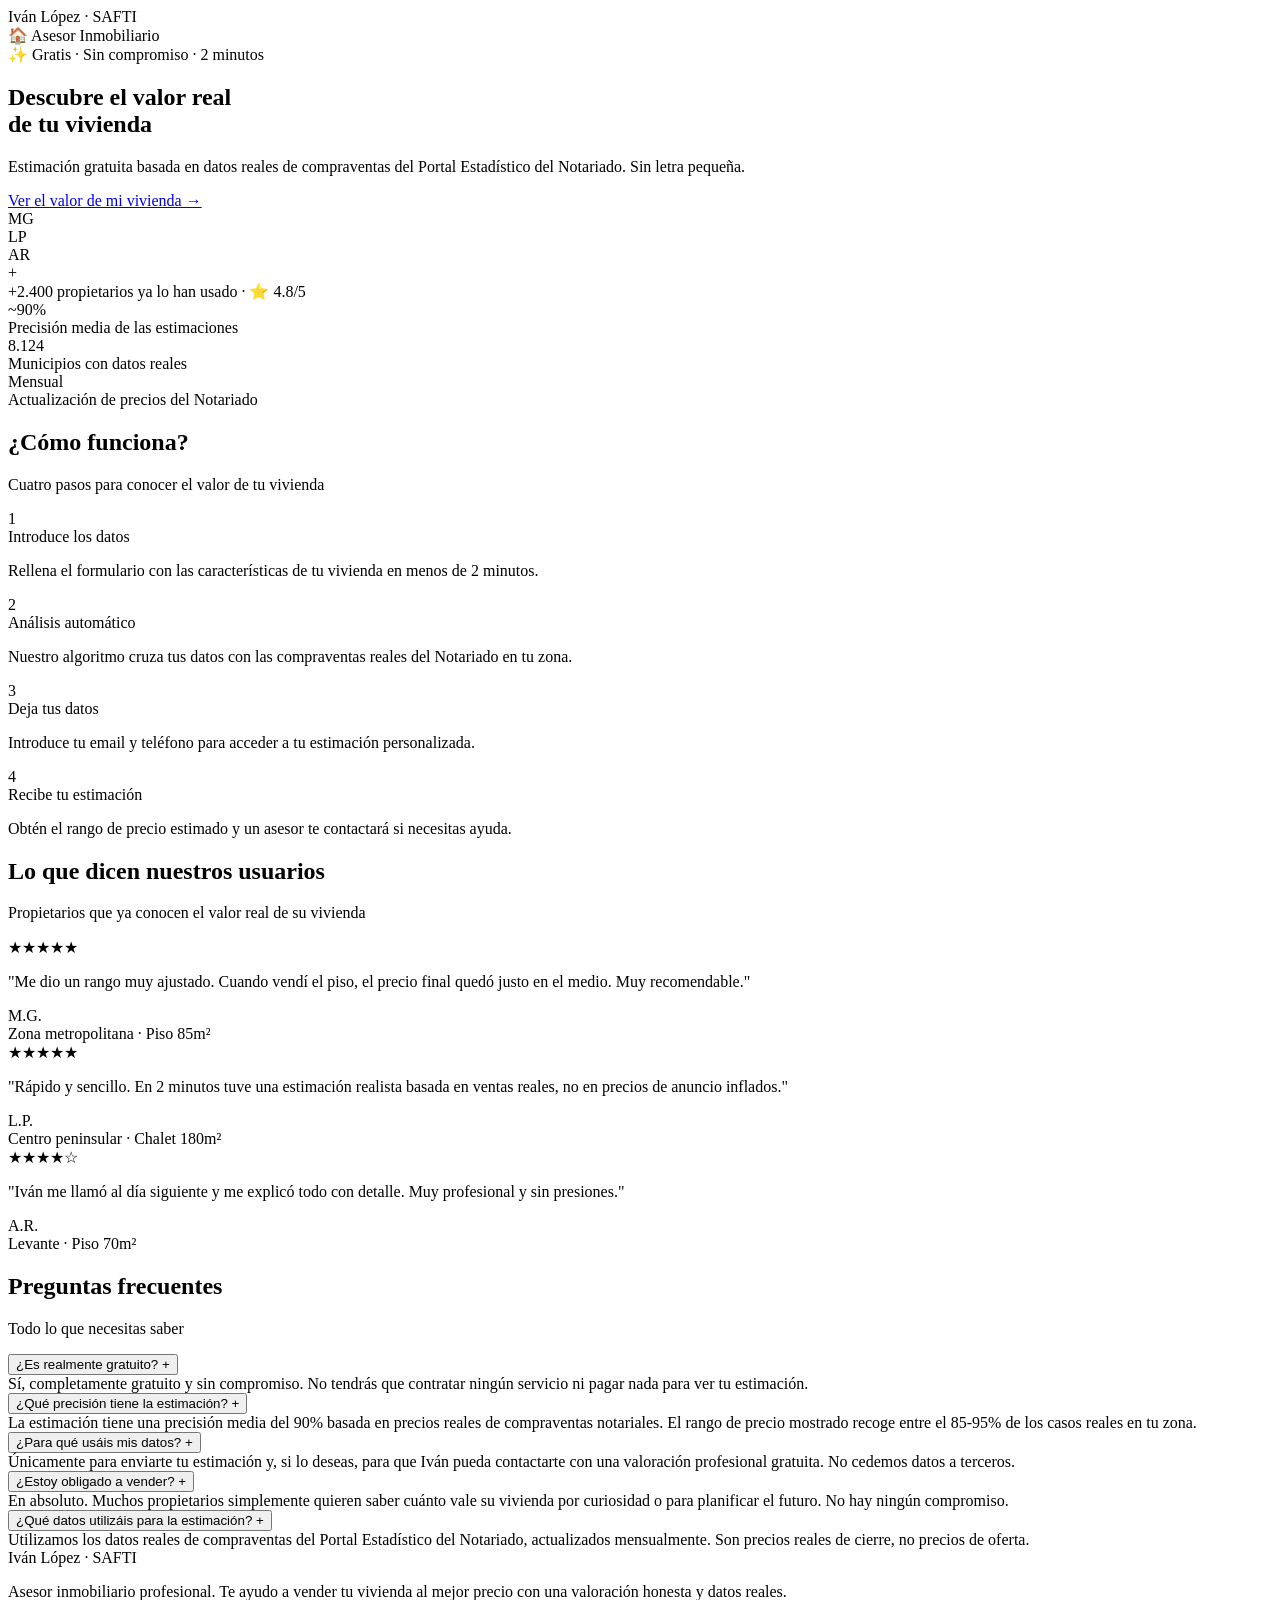
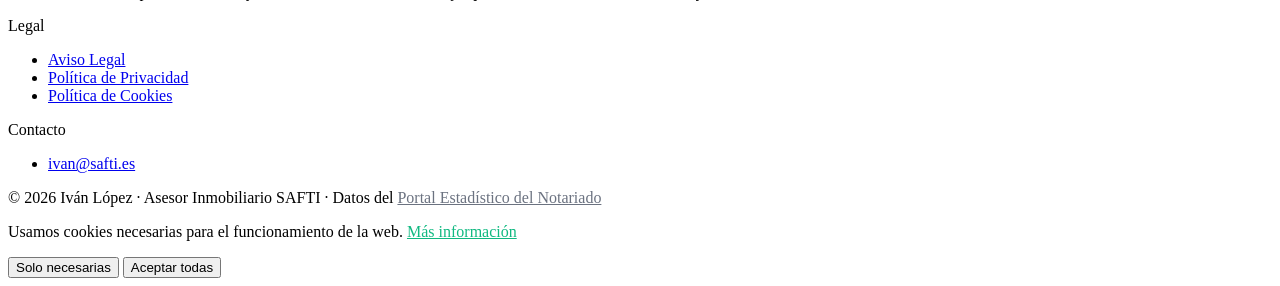
==== index.html @ a390121f "Meta CAPI + GHL vía Supabase Edge Functions, tracking UTM/fbclid, búsqueda combinada CP+calle" ====
<!DOCTYPE html>
<html lang="es">

<head>
    <meta charset="UTF-8">
    <meta name="viewport" content="width=device-width, initial-scale=1.0">
    <title>¿Cuánto vale tu vivienda? — Calculadora gratuita · Iván López SAFTI</title>
    <meta name="description" content="Descubre el valor real de tu vivienda en 2 minutos. Estimación gratuita basada en datos reales del Portal Estadístico del Notariado.">
    <link rel="stylesheet" href="css/styles.css">
    <link rel="icon" href="data:image/svg+xml,<svg xmlns=%22http://www.w3.org/2000/svg%22 viewBox=%220 0 100 100%22><rect width=%22100%22 height=%22100%22 rx=%2212%22 fill=%22%2310b981%22/><text x=%2250%22 y=%2272%22 font-size=%2262%22 text-anchor=%22middle%22 fill=%22white%22 font-family=%22system-ui%22>⌂</text></svg>" type="image/svg+xml">
    <link rel="shortcut icon" href="data:image/svg+xml,<svg xmlns=%22http://www.w3.org/2000/svg%22 viewBox=%220 0 100 100%22><rect width=%22100%22 height=%22100%22 rx=%2212%22 fill=%22%2310b981%22/><text x=%2250%22 y=%2272%22 font-size=%2262%22 text-anchor=%22middle%22 fill=%22white%22 font-family=%22system-ui%22>⌂</text></svg>" type="image/svg+xml">
</head>
<body>

    <!-- HEADER -->
    <header class="header">
        <div class="container">
            <div class="header__inner">
                <div class="header__logo">Iván López <span>· SAFTI</span></div>
                <div class="header__badge">🏠 Asesor Inmobiliario</div>
            </div>
        </div>
    </header>

    <!-- HERO -->
    <section class="hero">
        <div class="container">
            <div class="hero__badge">✨ Gratis · Sin compromiso · 2 minutos</div>
            <h1 class="hero__titulo">Descubre el valor real<br>de <span>tu vivienda</span></h1>
            <p class="hero__subtitulo">Estimación gratuita basada en datos reales de compraventas del Portal Estadístico del Notariado. Sin letra pequeña.</p>
            <div class="hero__cta">
                <a href="typeform.html" class="btn btn--primary btn--lg">Ver el valor de mi vivienda →</a>
            </div>
            <div class="hero__social">
                <div class="hero__avatares">
                    <div class="hero__avatar">MG</div>
                    <div class="hero__avatar">LP</div>
                    <div class="hero__avatar">AR</div>
                    <div class="hero__avatar">+</div>
                </div>
                <span>+2.400 propietarios ya lo han usado · ⭐ 4.8/5</span>
            </div>
        </div>
    </section>

    <!-- STATS -->
    <section class="stats">
        <div class="container">
            <div class="stats__grid">
                <div>
                    <div class="stats__numero">~90%</div>
                    <div class="stats__label">Precisión media de las estimaciones</div>
                </div>
                <div>
                    <div class="stats__numero">8.124</div>
                    <div class="stats__label">Municipios con datos reales</div>
                </div>
                <div>
                    <div class="stats__numero">Mensual</div>
                    <div class="stats__label">Actualización de precios del Notariado</div>
                </div>
            </div>
        </div>
    </section>

    <!-- CÓMO FUNCIONA -->
    <section class="como-funciona">
        <div class="container">
            <h2 class="section__titulo">¿Cómo funciona?</h2>
            <p class="section__subtitulo">Cuatro pasos para conocer el valor de tu vivienda</p>
            <div class="pasos__grid">
                <div class="paso">
                    <div class="paso__numero">1</div>
                    <div class="paso__titulo">Introduce los datos</div>
                    <p class="paso__texto">Rellena el formulario con las características de tu vivienda en menos de 2 minutos.</p>
                </div>
                <div class="paso">
                    <div class="paso__numero">2</div>
                    <div class="paso__titulo">Análisis automático</div>
                    <p class="paso__texto">Nuestro algoritmo cruza tus datos con las compraventas reales del Notariado en tu zona.</p>
                </div>
                <div class="paso">
                    <div class="paso__numero">3</div>
                    <div class="paso__titulo">Deja tus datos</div>
                    <p class="paso__texto">Introduce tu email y teléfono para acceder a tu estimación personalizada.</p>
                </div>
                <div class="paso">
                    <div class="paso__numero">4</div>
                    <div class="paso__titulo">Recibe tu estimación</div>
                    <p class="paso__texto">Obtén el rango de precio estimado y un asesor te contactará si necesitas ayuda.</p>
                </div>
            </div>
        </div>
    </section>
    
    <!-- TESTIMONIOS -->
    <section class="testimonios">
        <div class="container">
            <h2 class="section__titulo">Lo que dicen nuestros usuarios</h2>
            <p class="section__subtitulo">Propietarios que ya conocen el valor real de su vivienda</p>
            <div class="testimonios__grid">
                <div class="testimonio">
                    <div class="testimonio__estrellas">★★★★★</div>
                    <p class="testimonio__texto">"Me dio un rango muy ajustado. Cuando vendí el piso, el precio final quedó justo en el medio. Muy recomendable."</p>
                    <div class="testimonio__autor">M.G.</div>
                    <div class="testimonio__lugar">Zona metropolitana · Piso 85m²</div>
                </div>
                <div class="testimonio">
                    <div class="testimonio__estrellas">★★★★★</div>
                    <p class="testimonio__texto">"Rápido y sencillo. En 2 minutos tuve una estimación realista basada en ventas reales, no en precios de anuncio inflados."</p>
                    <div class="testimonio__autor">L.P.</div>
                    <div class="testimonio__lugar">Centro peninsular · Chalet 180m²</div>
                </div>
                <div class="testimonio">
                    <div class="testimonio__estrellas">★★★★☆</div>
                    <p class="testimonio__texto">"Iván me llamó al día siguiente y me explicó todo con detalle. Muy profesional y sin presiones."</p>
                    <div class="testimonio__autor">A.R.</div>
                    <div class="testimonio__lugar">Levante · Piso 70m²</div>
                </div>
            </div>
        </div>
    </section>

    <!-- FAQ -->
    <section class="faq">
        <div class="container">
            <h2 class="section__titulo">Preguntas frecuentes</h2>
            <p class="section__subtitulo">Todo lo que necesitas saber</p>
            <div class="faq__lista">

                <div class="faq__item">
                    <button class="faq__pregunta">
                        ¿Es realmente gratuito?
                        <span class="faq__icono">+</span>
                    </button>
                    <div class="faq__respuesta">Sí, completamente gratuito y sin compromiso. No tendrás que contratar ningún servicio ni pagar nada para ver tu estimación.</div>
                </div>

                <div class="faq__item">
                    <button class="faq__pregunta">
                        ¿Qué precisión tiene la estimación?
                        <span class="faq__icono">+</span>
                    </button>
                    <div class="faq__respuesta">La estimación tiene una precisión media del 90% basada en precios reales de compraventas notariales. El rango de precio mostrado recoge entre el 85-95% de los casos reales en tu zona.</div>
                </div>

                <div class="faq__item">
                    <button class="faq__pregunta">
                        ¿Para qué usáis mis datos?
                        <span class="faq__icono">+</span>
                    </button>
                    <div class="faq__respuesta">Únicamente para enviarte tu estimación y, si lo deseas, para que Iván pueda contactarte con una valoración profesional gratuita. No cedemos datos a terceros.</div>
                </div>

                <div class="faq__item">
                    <button class="faq__pregunta">
                        ¿Estoy obligado a vender?
                        <span class="faq__icono">+</span>
                    </button>
                    <div class="faq__respuesta">En absoluto. Muchos propietarios simplemente quieren saber cuánto vale su vivienda por curiosidad o para planificar el futuro. No hay ningún compromiso.</div>
                </div>

                <div class="faq__item">
                    <button class="faq__pregunta">
                        ¿Qué datos utilizáis para la estimación?
                        <span class="faq__icono">+</span>
                    </button>
                    <div class="faq__respuesta">Utilizamos los datos reales de compraventas del Portal Estadístico del Notariado, actualizados mensualmente. Son precios reales de cierre, no precios de oferta.</div>
                </div>

            </div>
        </div>
    </section>

    <!-- FOOTER -->
    <footer class="footer">
        <div class="container">
            <div class="footer__grid">
                <div>
                    <div class="footer__titulo">Iván López · SAFTI</div>
                    <p class="footer__texto">Asesor inmobiliario profesional. Te ayudo a vender tu vivienda al mejor precio con una valoración honesta y datos reales.</p>
                </div>
                <div>
                    <div class="footer__titulo">Legal</div>
                    <ul class="footer__links">
                        <li><a href="legal.html#aviso">Aviso Legal</a></li>
                        <li><a href="legal.html#privacidad">Política de Privacidad</a></li>
                        <li><a href="legal.html#cookies">Política de Cookies</a></li>
                    </ul>
                </div>
                <div>
                    <div class="footer__titulo">Contacto</div>
                    <ul class="footer__links">
                        <li><a href="mailto:ivan@safti.es">ivan@safti.es</a></li>
                    </ul>
                </div>
            </div>
            <div class="footer__bottom">
                <p>© 2026 Iván López · Asesor Inmobiliario SAFTI · Datos del <a href="https://penotariado.com" target="_blank" style="color:#6b7280">Portal Estadístico del Notariado</a></p>
            </div>
        </div>
    </footer>

    <!-- BANNER COOKIES -->
    <div class="cookies-banner" id="cookies-banner">
        <div class="cookies-banner__inner">
            <p class="cookies-banner__texto">
                Usamos cookies necesarias para el funcionamiento de la web.
                <a href="legal.html#cookies" style="color:#10b981">Más información</a>
            </p>
            <div class="cookies-banner__botones">
                <button class="btn--cookies-reject" onclick="rechazarCookies()">Solo necesarias</button>
                <button class="btn--cookies-accept" onclick="aceptarCookies()">Aceptar todas</button>
            </div>
        </div>
    </div>

    <script src="js/tracking.js"></script>
    <script src="js/cookies.js"></script>

</body>
</html>
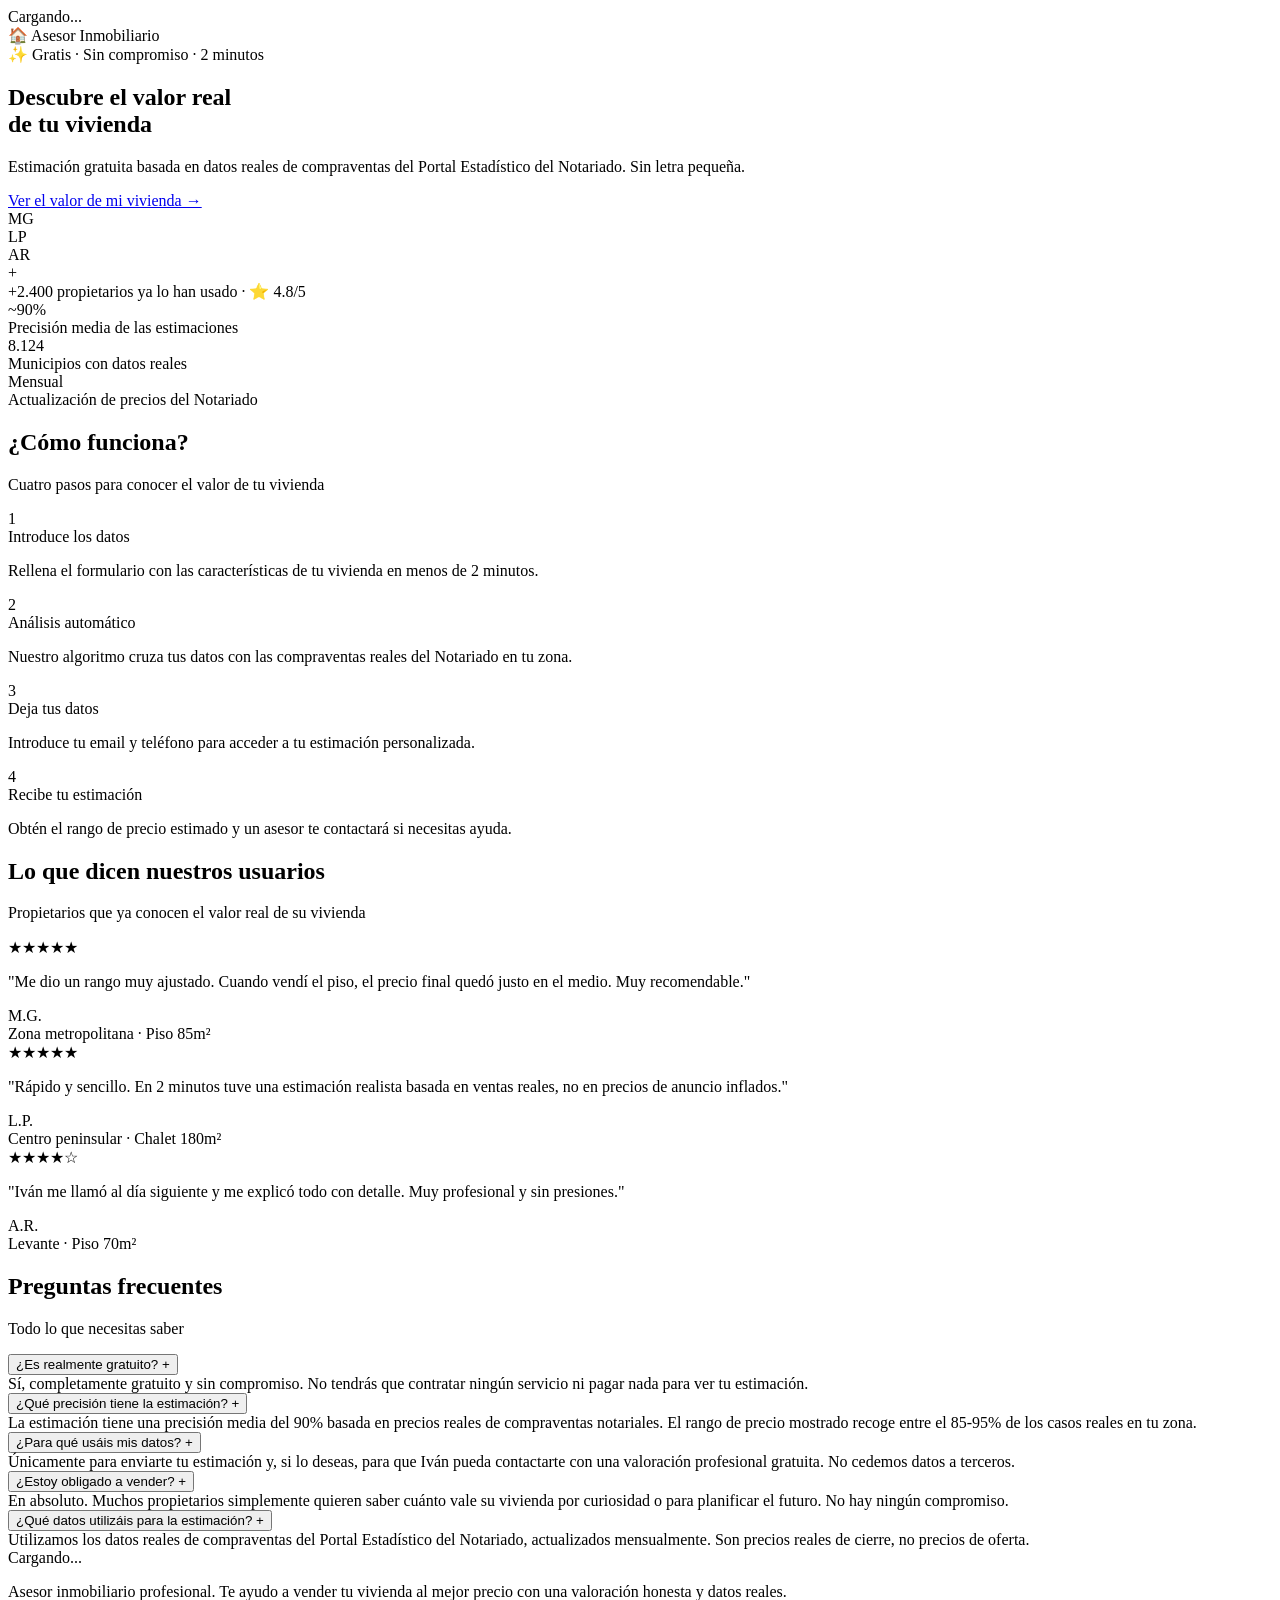
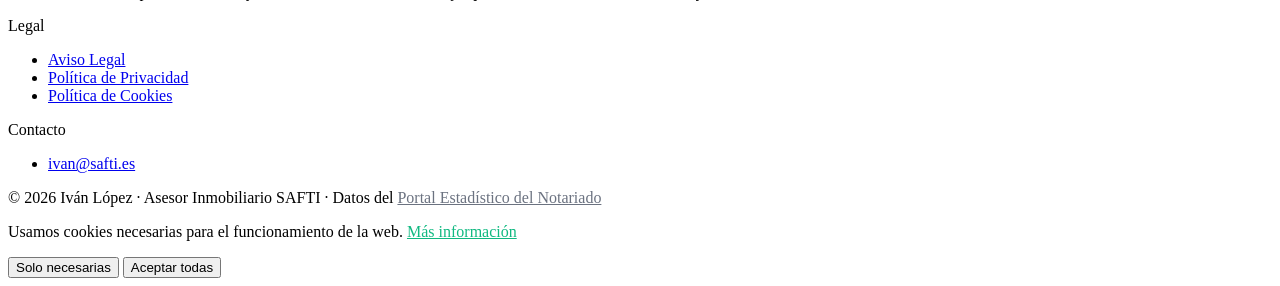
==== commit 55c1822b: "Aplicar CONFIG dinámico al header/footer y color primario" ====
--- a/index.html
+++ b/index.html
@@ -16,7 +16,7 @@
     <header class="header">
         <div class="container">
             <div class="header__inner">
-                <div class="header__logo">Iván López <span>· SAFTI</span></div>
+                <div class="header__logo" id="header-logo">Cargando...</div>
                 <div class="header__badge">🏠 Asesor Inmobiliario</div>
             </div>
         </div>
@@ -177,7 +177,7 @@
         <div class="container">
             <div class="footer__grid">
                 <div>
-                    <div class="footer__titulo">Iván López · SAFTI</div>
+                    <div class="footer__titulo" id="footer-titulo">Cargando...</div>
                     <p class="footer__texto">Asesor inmobiliario profesional. Te ayudo a vender tu vivienda al mejor precio con una valoración honesta y datos reales.</p>
                 </div>
                 <div>
@@ -215,6 +215,7 @@
         </div>
     </div>
 
+    <script src="js/config.js"></script>
     <script src="js/tracking.js"></script>
     <script src="js/cookies.js"></script>
 
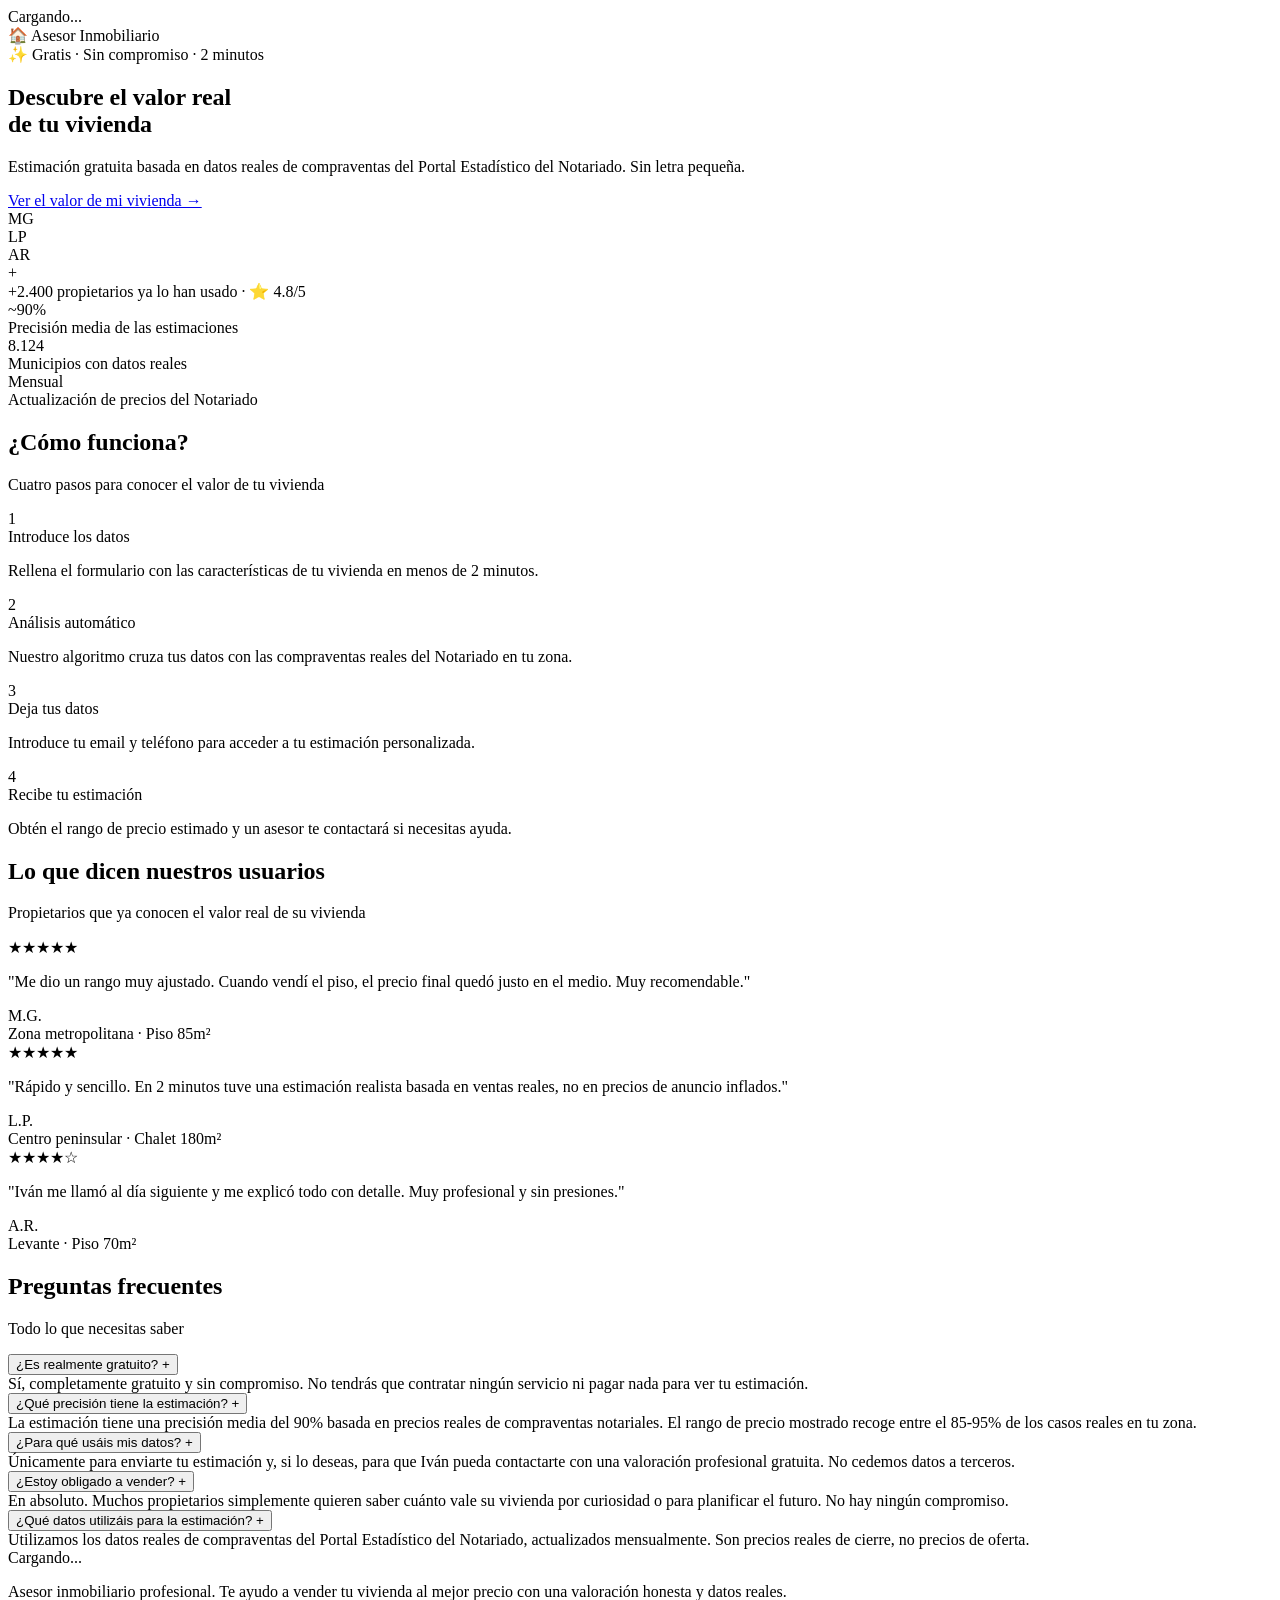
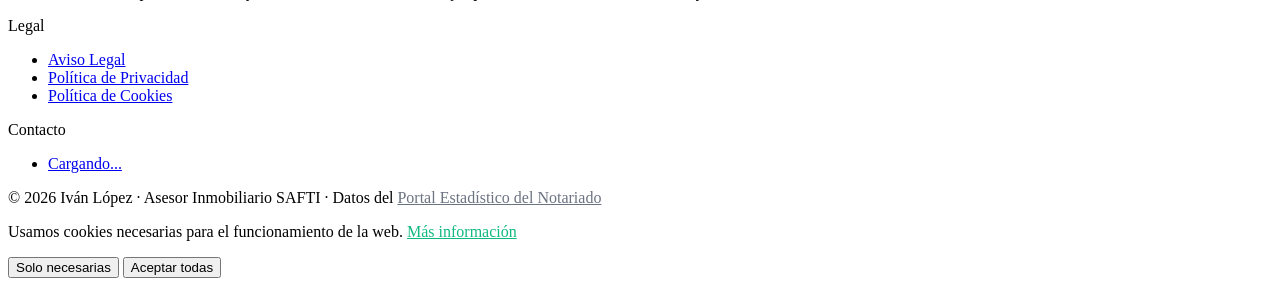
==== commit dc97ec20: "Email de contacto dinámico en footer" ====
--- a/index.html
+++ b/index.html
@@ -191,7 +191,7 @@
                 <div>
                     <div class="footer__titulo">Contacto</div>
                     <ul class="footer__links">
-                        <li><a href="mailto:ivan@safti.es">ivan@safti.es</a></li>
+                        <li><a href="mailto:#" id="footer-email">Cargando...</a></li>
                     </ul>
                 </div>
             </div>
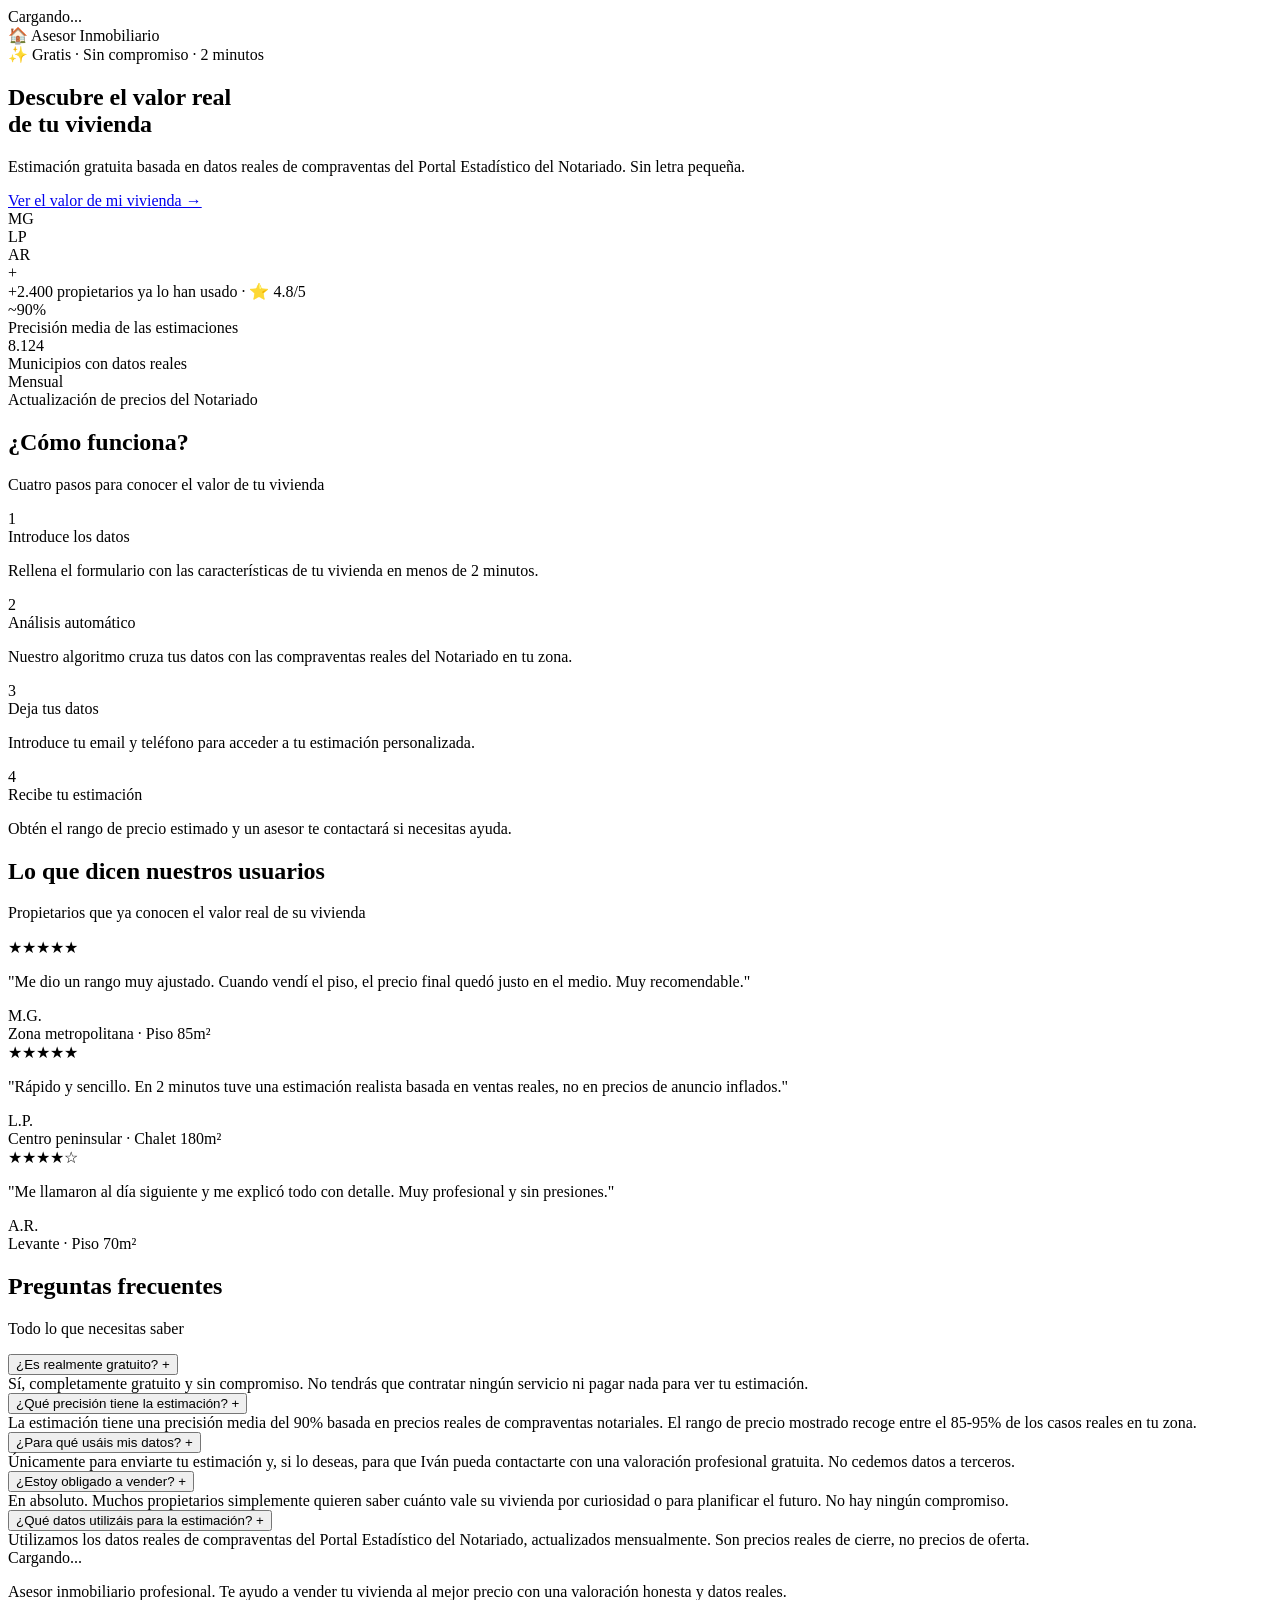
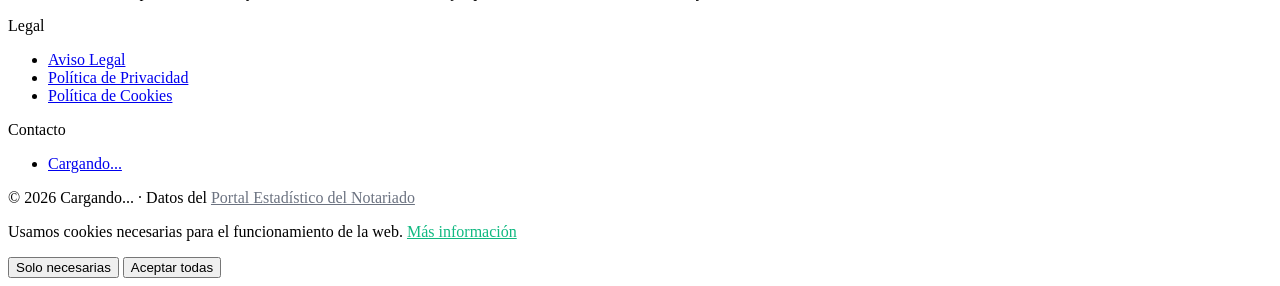
==== commit d9e64f75: "Copyright dinámico y testimonio genérico en footer" ====
--- a/index.html
+++ b/index.html
@@ -113,7 +113,7 @@
                 </div>
                 <div class="testimonio">
                     <div class="testimonio__estrellas">★★★★☆</div>
-                    <p class="testimonio__texto">"Iván me llamó al día siguiente y me explicó todo con detalle. Muy profesional y sin presiones."</p>
+                    <p class="testimonio__texto">"Me llamaron al día siguiente y me explicó todo con detalle. Muy profesional y sin presiones."</p>
                     <div class="testimonio__autor">A.R.</div>
                     <div class="testimonio__lugar">Levante · Piso 70m²</div>
                 </div>
@@ -196,7 +196,7 @@
                 </div>
             </div>
             <div class="footer__bottom">
-                <p>© 2026 Iván López · Asesor Inmobiliario SAFTI · Datos del <a href="https://penotariado.com" target="_blank" style="color:#6b7280">Portal Estadístico del Notariado</a></p>
+                <p id="footer-copyright">© 2026 <span id="footer-copyright-nombre">Cargando...</span> · Datos del <a href="https://penotariado.com" target="_blank" style="color:#6b7280">Portal Estadístico del Notariado</a></p>
             </div>
         </div>
     </footer>
